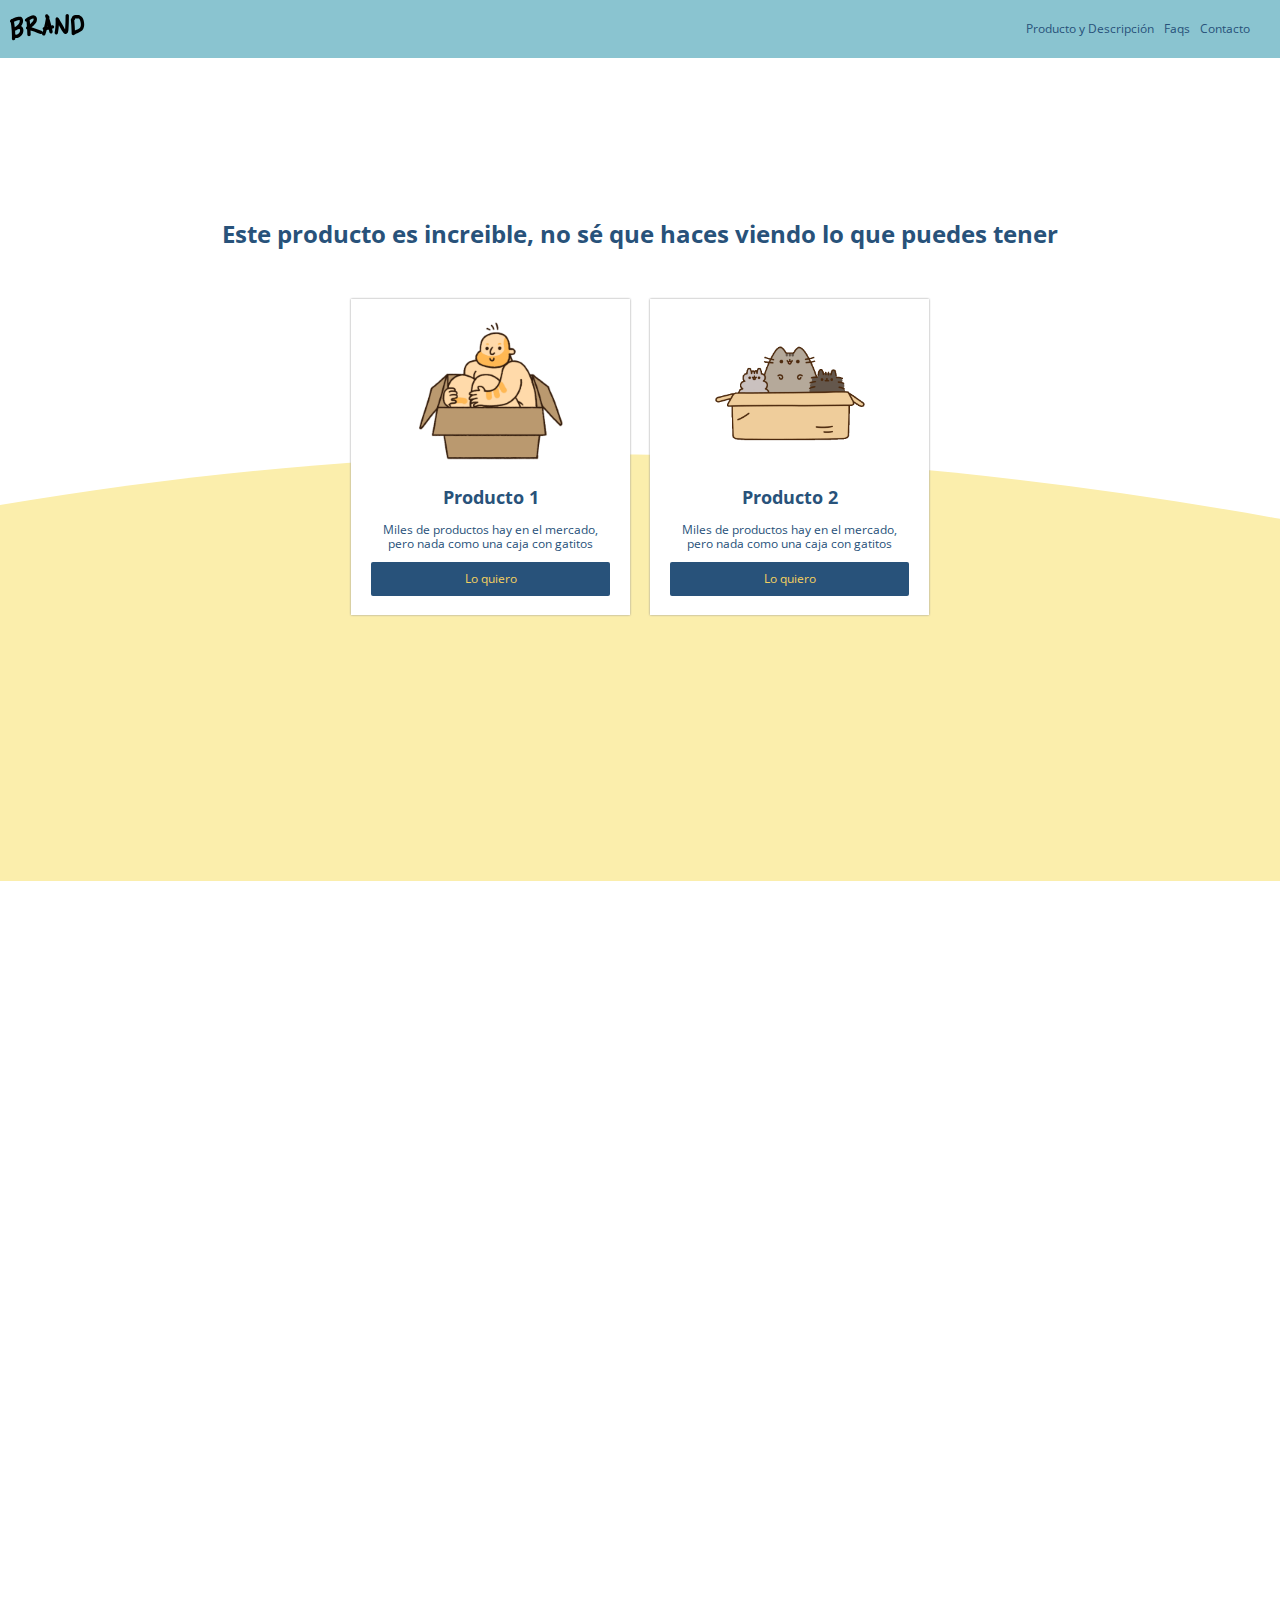
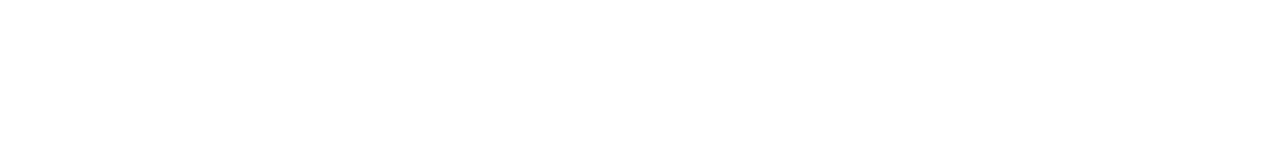
==== index.html @ ab89dd7a "act" ====
<!DOCTYPE html>
<html lang="es">
  <head>
    <meta charset="UTF-8" />
    <meta http-equiv="X-UA-Compatible" content="IE=edge" />
    <meta name="viewport" content="width=device-width, initial-scale=1.0" />
    <link rel="stylesheet" href="./src/css/normalize.css">
    <link rel="stylesheet" href="./src/css/style.css" />
    <link rel="stylesheet" href="./src/css/mobile.css">
    <link rel="preconnect" href="https://fonts.gstatic.com">
    <link rel="stylesheet" href="./src//css/animation.css">
    <link href="https://fonts.googleapis.com/css2?family=Open+Sans:wght@300;400;600&display=swap" rel="stylesheet"> 
    <title>Brand</title>
  </head>

  <body>
    <!-- aqui comienza navbar -->
<header>
    <nav class="fadeInDown">
      <div class="nav-img-logo">
        <img src="./src/images/logo.png" alt="logo" />
      </div>
      <ul>
        <li><a href="#">Producto y Descripción</a></li>
        <li><a href="#">Faqs</a></li>
        <li><a href="./contacto.html">Contacto</a></li>
        
      </ul>
    </nav>
  </header>
    <main>
      <div class="main-section">
        <h1 class="fadeIn">
          Este producto es increible, no sé que haces viendo lo que puedes tener
        </h1>
        <div class="products">
          <div class="product fadeInUp">
            <div class="content">
              <div class="image-content">
                <img src="./src/images/box1.png" alt="producto-1" />
              </div>
              <h2>Producto 1</h2>
              <p>
                Miles de productos hay en el mercado, pero nada como una caja con
                gatitos
              </p>
              <button class="main-botton">Lo quiero</button>
            </div>
          </div>
          <div class="product fadeInUp">
            <div class="content">
              <div class="image-content">
                <img src="./src//images//box2.png" alt="producto-2" />
              </div>
              <h2>Producto 2</h2>
              <p>
                Miles de productos hay en el mercado, pero nada como una caja con
                gatitos
              </p>
              <button class="main-botton">Lo quiero</>
            </div>
            </div>
          </div>
        </div>
      </div>
      <div class="container-benefits">
        <div class="benefit">
          <div class="container-imgBenefits">
            <img  class="image-benefits" src="./src/images/imgbin_feral-cat-no-kitten-png.png" alt="">
          </div>
          <h3>Lo más suavecitos</h3>
          <p>Miles de Productos hay en el mercado pero nada como una cajita con gatitos</p>
        </div>
        <div class="benefit">
          <div class="container-imgBenefits">
          <img  class="image-benefits" src="./src/images/PinClipart.com_wow-clip-art_4153092.png" alt="increible">
        </div>
        
          <h3>Lo más increíble</h3>
          <p>Miles de Productos hay en el mercado pero nada como una cajita con gatitos</p>
        </div>
        <div class="benefit">
          <div class="container-imgBenefits">
            <img class="image-benefits" src="./src/images/kisspng-cat-kitten-cartoon-collar-vector-cat-5aa42289d77d11.1490856115207061858827.png" alt="">
          </div>
          <h3>Lo más confiable</h3>
          <p>Miles de Productos hay en el mercado pero nada como una cajita con gatitos</p>
        </div>

      </div>
      <div class="container-comentsUsers">
        <h2>Menciones </h2>
        <div class="container-users">
          <div class="user">
            <div class="container_img-fotoUsers">
              <img  class="fotoUser" src="./src/images/user1.jpg" alt="user1">
            </div>
            <h4>Cata</h4>
            <p> Miles de productos hay en el mercado, pero nada como una caja con
              gatitos</p>
          </div>
          <div class="user">
            <div class="container_img-fotoUsers">
              <img class="fotoUser" src="./src/images/user2.jpg" alt="user2">
            </div>
            <h4>Manuel</h4>
            <p> Miles de productos hay en el mercado, pero nada como una caja con
              gatitos</p>
          </div>
          <div class="user">
            <div class="container_img-fotoUsers">
              <img class="fotoUser" src="./src/images/user3.jpg" alt="user3">
            </div>
            <h4>Betty</h4>
            <p> Miles de productos hay en el mercado, pero nada como una caja con
              gatitos</p>
          </div>
          <div class="user">
            <div class="container_img-fotoUsers">
              <img class="fotoUser" src="./src/images/user4.jpg" alt="user4">
            </div>
            <h4>Susan</h4>
            <p> Miles de productos hay en el mercado, pero nada como una caja con
              gatitos </p>
          </div>
         
        </div>
      </div>
    </main>
    <footer>
      
     
          <a href="#">Termino y condiciones</a>
          <a href="#">mail@mail.com</a>
      
        
       
  
      
    </footer>
    <script src="./src/index.js"></script>
  </body>
</html>
---- src/css/style.css ----
:root{
  /* colors */
--dark-blue:#28527A;
--light-blue:#8AC4D0;
--dark-yelow:#F4D160;
--ligth-yelow:#FBEEAC;
--white:#ffffff;
--black:#000000;
/* FONT SIZE */
--normal:12px;
/* BOX SHADOW */
--box:0 0 2px #919193;
/* ESPACIADO  */
--space:10px:
}
html, body{
 padding: 0;
 margin: 0;
 font-family: 'Open Sans', sans-serif;
background-color: var(--white);
font-size: var(--normal);
box-sizing: border-box;
overflow-x: hidden; 
height: 100vh;
}

header{
  position: fixed;
  z-index: 5;
  width: 100vw;
  height: 60px;
}
nav{
  display: flex;
  justify-content: space-between;
  padding: 10px 30px 10px 10px; 
  background-color:var(--light-blue);
  align-items: center;



}
nav ul{
  display: flex;

}
nav li{
  padding-left: 10px;
  list-style: none;
  color:var(--dark-blue); 
}
nav li a {
  color:var(--dark-blue); 
  text-decoration: none;
}
nav li a:hover{
  color: var( --black);
}
main{
  width: 100vw;
}

.main-section{
  margin-top: 24.4140625vh;
  text-align: center;
  color: var(--dark-blue);
  height: 100vh;
}

.products{
background-image: url("../images/curve.svg") ;
background-repeat: no-repeat;
background-position: center top;
background-size: cover;
/* height: 10vh; */
padding:20%;
display: flex;


justify-content: center; 

}
.product{
  padding: 10px;
  display: flex;
  justify-content: center;
  margin-top: -230px;



}


.product .content{
  padding: 20px;
  background-color: var(--white);

  box-shadow:var(--box);
  text-align: center;
  color: var(--dark-blue);
  height: 276px;
  width: 239px;
}
.image-content{
  text-align: center;
}
.main-botton{
  background-color: var(--dark-blue);
  color: var(--dark-yelow);
  text-align: center;
  width:100% ;
  padding: 10px;
  font-size: 1rem;
  border: 0;
  cursor:pointer;
  border-radius: 2px;

}
.main-botton:hover{
  background-color: var(--ligth-yelow);
  color: var(--dark-blue);
  
}

.container-benefits{
  background-color: var(--white);
  display: flex;
  flex-direction: row;
  
  text-align: center;
  height: auto;
  justify-content: center;
  padding: 10px;
 
  
  }
  .container-benefits h3{
    font-size: 17px;
  
  }

.benefit{
    background-color:var(--white);
    padding: 10px;
    text-align: center;
    display: flex;
    flex-direction: column;
    align-content: center;
    align-items: center;
     width:200px;
   

  }
  .container-imgBenefits{
  display: flex;
  justify-content: center;
  width: 100%;
  height: 150px;
  }

.image-benefits{
    width: 60%;
  }


  /* users coments */

.container-comentsUsers{

  display: flex;
  flex-direction: column;
  text-align: center;
}
.container-comentsUsers h2{
 font-size: 24px;
}

.container-users{
padding: 10px;
display: flex;
flex-direction: row;
justify-content: center;


}
.user{
  margin: 8px;
  width: 250px;
  box-shadow:var(--box);
  
}
.user h4{
  text-align: left;
  margin-left: 6px;
  font-weight: 600;
}
.user p{
  text-align: left;
  margin-left: 6px;
  margin-right: 6px;
 
}

.container_img-fotoUsers{
  width: 100%;
  height: 100px;
}
.fotoUser{
  width: 100%;
  height: 100%;
}
footer{
  display: flex;
  background-color: var(--dark-blue);

  flex-direction: row;
  justify-content: space-between;
  /* arriba derecho abajo izquierdo */
  padding: 10px ;
  

  
}
footer a{
 
  color: var(--dark-yelow);
  text-decoration: none;
 
}


footer  a:hover{
  color: var(--ligth-yelow);
}

/* contacto  */
.main-Contact{
 height: 95.8vh;
 display: flex;
 justify-content: center;
 
}
.container_form{
  margin-top: 20vh;
  padding: 8%;

  display: flex;
  box-shadow: var(--box);
  height: 25vh;
  display: flex;
  justify-content: center;
  text-align: center;
  flex-direction: column;
  color: var(--dark-blue);

}
.container_form h2{
  font-size: 24px;
}
.container_form form{
  display: flex;
  flex-direction: column;
  align-items: center;
  text-align: center;
}
.container_form  form label{
  margin-bottom: 1vh;
  margin-top: 1vh;
  font-size: 17px;
}
.container_form  form input{
  width:30vw;
  height: 3vh;
  margin-top: 1vh;
  padding: 3px;
  border: 1px solid var(--light-blue);
  text-align: center;
  
}
.btn-contact{
  width:100%;
  padding:5px;
  margin-top: 4vh;
  height: 5vh;
  margin-bottom: 2vh;
  background-color: var(--light-blue);
  color: var(--dark-blue);
  border: 0;
  cursor:pointer;
  border-radius: 2px;
  
}
.btn-contact:hover{
  background-color: var(--dark-yelow);
  color: var(--dark-blue);
  
  
}
---- src/css/mobile.css ----
@media (max-width: 600px) { /* 600px es solo un ejemplo */
  .main-section{
    margin-top: 10vh;
    padding:3%;
    height: auto;
  }
  .products{
    display: inherit;
    height: auto;
    padding:5%;
    
    
    }
  .product{
    margin-top: 3vh;
   

  }
  .product .content{
    height: auto;
    padding: 10px;
    margin-top: auto;
  }
  .container-benefits {
    display: flex;
    flex-direction: column;
    align-items: center;
    padding: 3px;
   
  }
  .container-users{
    flex-direction: column;
    align-items: center;

    
  }
  .user{
    width: 220px;
  }

}
---- src/css/animation.css ----
.fadeIn{
  -webkit-animation-duration: 4s;
  animation-duration: 4s;
  -webkit-animation-fill-mode: both;
  animation-fill-mode: both;
  -webkit-animation-name:fadeIn ;
  animation-name: fadeIn;
}

/*  para activar las animaciones */
@keyframes fadeIn{
  from{
    opacity:0;
  }
  to{
    opacity:1;
  }
}

.fadeInDown{
  -webkit-animation-duration: 1s;
  animation-duration: 1s;
  -webkit-animation-fill-mode: both;
  animation-fill-mode: both;
  -webkit-animation-name:fadeInDown ;
  animation-name: fadeInDown;
}

@keyframes fadeInDown{
  from{
    opacity: 0;
    /* vaya hacia arriba hasta abajo el 100%  */
    -webkit-transform: translate3d(0, -100%, 0);
    transform: translate3d(0, -100%, 0);
  }
  to{
    opacity: 1;
    -webkit-transform: translate3d(0, 0, 0);
    transform: translate3d(0, 0, 0);
  }

}

.fadeInUp{
  -webkit-animation-duration: 1s;
  animation-duration: 1s;
  -webkit-animation-fill-mode: both;
  animation-fill-mode: both;
  -webkit-animation-name:fadeInUp ;
  animation-name: fadeInUp;
}

@keyframes fadeInUp{
  from{
    opacity: 0;
    /* vaya hacia arriba hasta abajo el 100%  */
    -webkit-transform: translate3d(0, 100%, 0);
    transform: translate3d(0, 100%, 0);
  }
  to{
    opacity: 1;
    -webkit-transform: translate3d(0, 0, 0);
    transform: translate3d(0, 0, 0);
  }

}
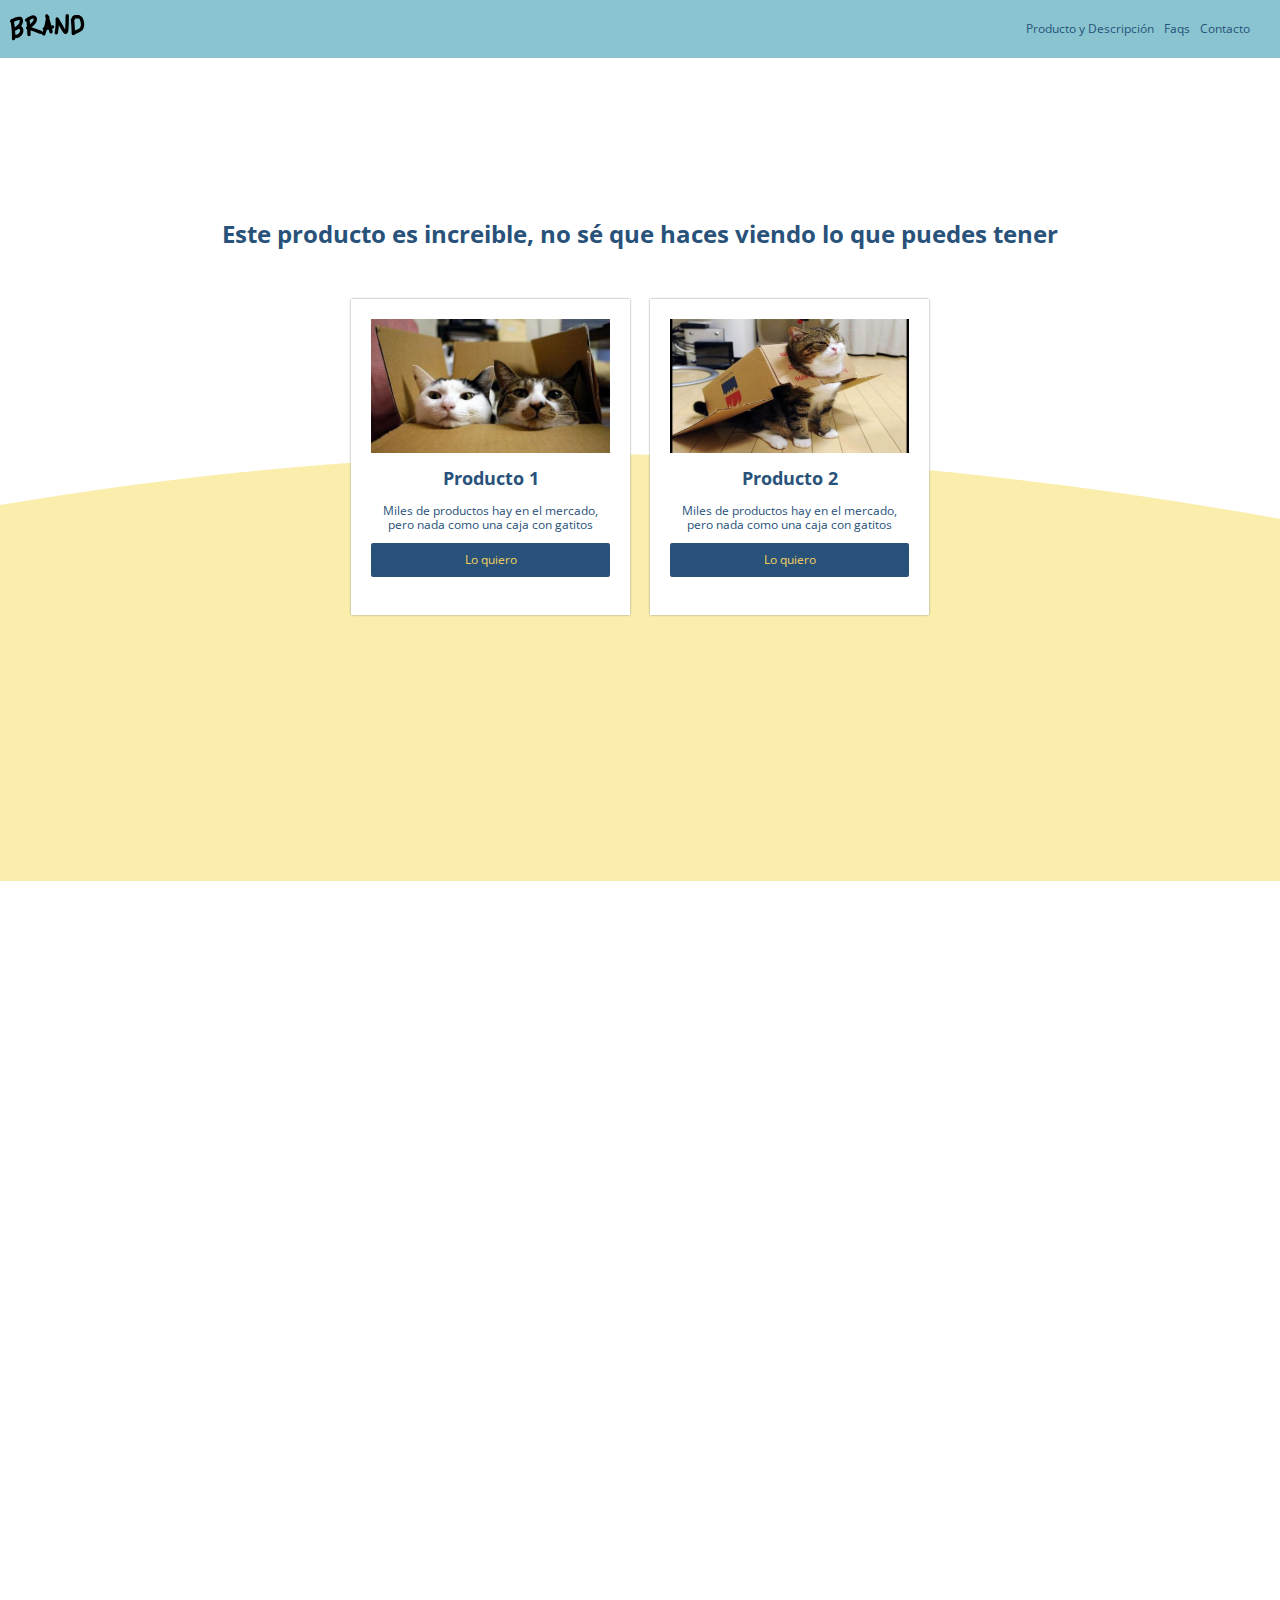
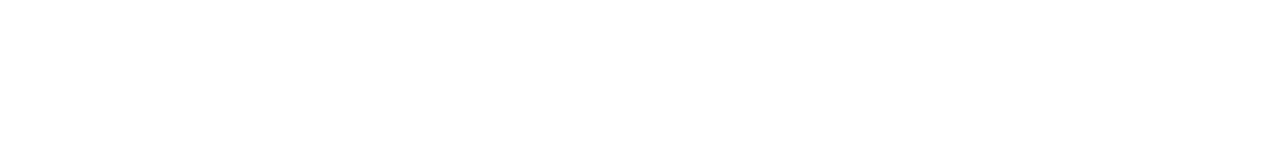
==== commit d74318fc: "pagina de productos lista" ====
--- a/index.html
+++ b/index.html
@@ -4,6 +4,7 @@
     <meta charset="UTF-8" />
     <meta http-equiv="X-UA-Compatible" content="IE=edge" />
     <meta name="viewport" content="width=device-width, initial-scale=1.0" />
+    <!-- <link href="https://cdn.jsdelivr.net/npm/bootstrap@5.0.0-beta2/dist/css/bootstrap.min.css" rel="stylesheet" integrity="sha384-BmbxuPwQa2lc/FVzBcNJ7UAyJxM6wuqIj61tLrc4wSX0szH/Ev+nYRRuWlolflfl" crossorigin="anonymous"> -->
     <link rel="stylesheet" href="./src/css/normalize.css">
     <link rel="stylesheet" href="./src/css/style.css" />
     <link rel="stylesheet" href="./src/css/mobile.css">
@@ -21,7 +22,7 @@
         <img src="./src/images/logo.png" alt="logo" />
       </div>
       <ul>
-        <li><a href="#">Producto y Descripción</a></li>
+        <li><a href="./producto.html">Producto y Descripción</a></li>
         <li><a href="#">Faqs</a></li>
         <li><a href="./contacto.html">Contacto</a></li>
         
@@ -37,7 +38,7 @@
           <div class="product fadeInUp">
             <div class="content">
               <div class="image-content">
-                <img src="./src/images/box1.png" alt="producto-1" />
+                <img src="./src/images/box1.svg" alt="producto-1" />
               </div>
               <h2>Producto 1</h2>
               <p>
@@ -50,7 +51,7 @@
           <div class="product fadeInUp">
             <div class="content">
               <div class="image-content">
-                <img src="./src//images//box2.png" alt="producto-2" />
+                <img src="./src//images//box2.svg" alt="producto-2" />
               </div>
               <h2>Producto 2</h2>
               <p>
--- a/src/css/style.css
+++ b/src/css/style.css
@@ -103,6 +103,13 @@
 }
 .image-content{
   text-align: center;
+  width: 100%;
+  display: flex;
+  justify-content: center;
+  align-items: center;
+}
+.image-content img{
+ width: 100%;
 }
 .main-botton{
   background-color: var(--dark-blue);
@@ -296,3 +303,32 @@
   
   
 }
+
+/* product */
+.main-Product{
+  height: auto;
+  color: var(--dark-blue);
+  text-align: center;
+ 
+   }
+   .main-Product h2{
+     margin-top: 10vh;
+     
+
+   }
+
+.container_imgProduct{
+  width:100% ;
+  align-items: center;
+}
+.container_imgProduct img{
+  width:70% ;
+  box-shadow: var(--box);
+}
+.text-Container{
+ 
+  display: flex;
+  align-items: flex-start;
+  flex-direction: column;
+  justify-content: center;
+}
--- a/src/css/mobile.css
+++ b/src/css/mobile.css
@@ -37,5 +37,10 @@
   .user{
     width: 220px;
   }
+  /* product */
+
+  .main-Product{
+    height: auto;
+  }
 
 }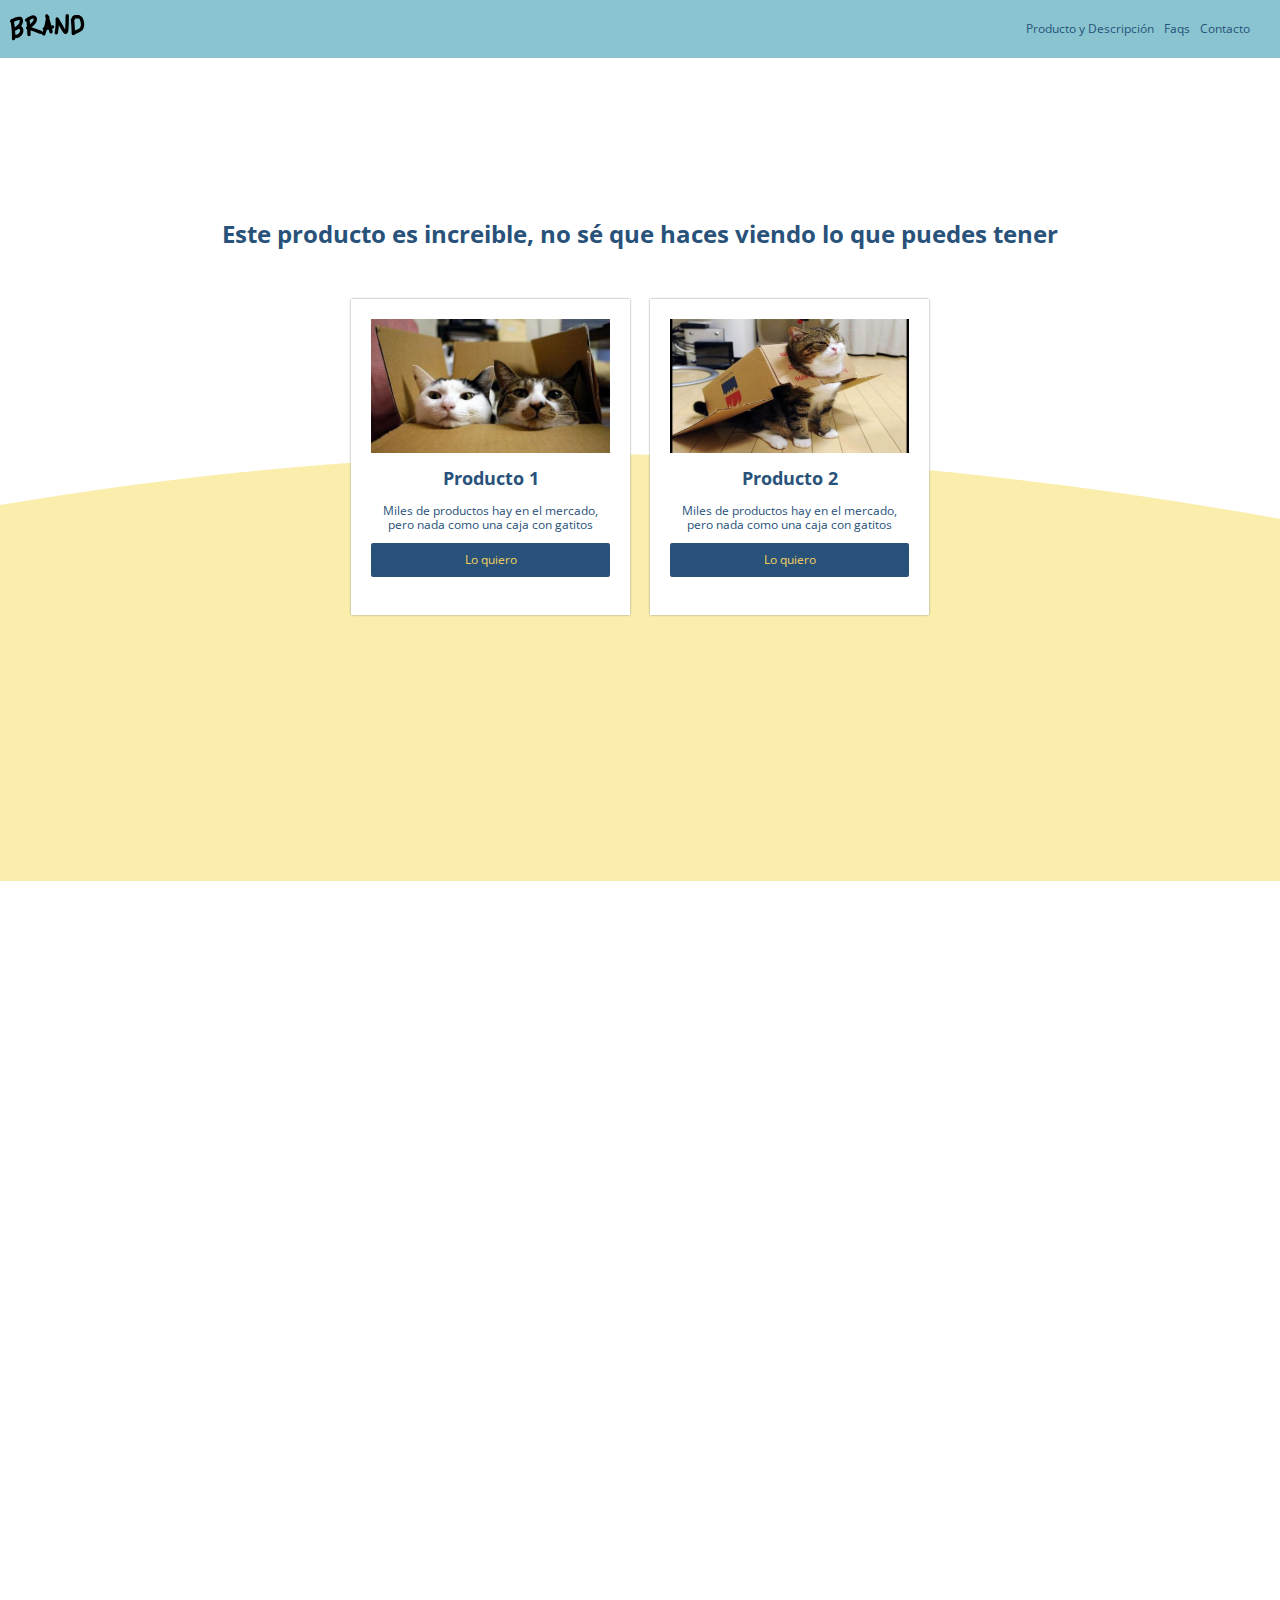
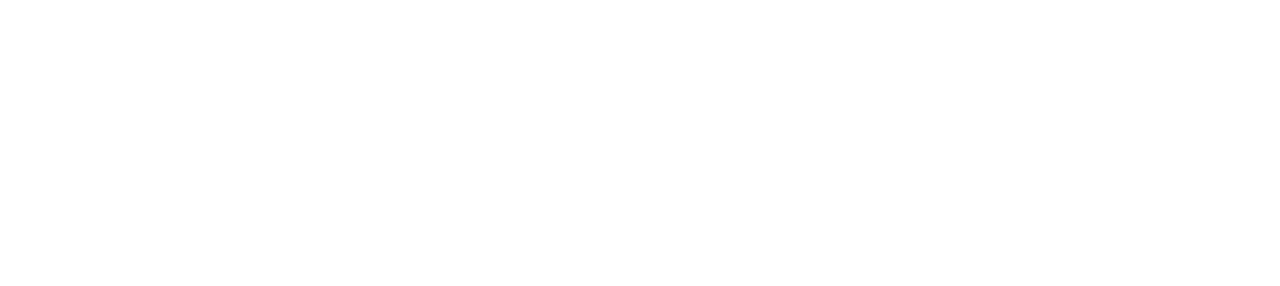
==== commit d9ee5d58: "cambios finales" ====
--- a/index.html
+++ b/index.html
@@ -8,9 +8,9 @@
     <link rel="stylesheet" href="./src/css/normalize.css">
     <link rel="stylesheet" href="./src/css/style.css" />
     <link rel="stylesheet" href="./src/css/mobile.css">
-    <link rel="preconnect" href="https://fonts.gstatic.com">
+   
     <link rel="stylesheet" href="./src//css/animation.css">
-    <link href="https://fonts.googleapis.com/css2?family=Open+Sans:wght@300;400;600&display=swap" rel="stylesheet"> 
+    
     <title>Brand</title>
   </head>
 
@@ -19,11 +19,11 @@
 <header>
     <nav class="fadeInDown">
       <div class="nav-img-logo">
-        <img src="./src/images/logo.png" alt="logo" />
+        <a href="/index.html"><img src="./src/images/logo.png" alt="logo" /></a>
       </div>
       <ul>
         <li><a href="./producto.html">Producto y Descripción</a></li>
-        <li><a href="#">Faqs</a></li>
+        <li><a href="./faq.html">Faqs</a></li>
         <li><a href="./contacto.html">Contacto</a></li>
         
       </ul>
@@ -45,7 +45,7 @@
                 Miles de productos hay en el mercado, pero nada como una caja con
                 gatitos
               </p>
-              <button class="main-botton">Lo quiero</button>
+              <a href="./venta.html"><button class="main-botton">Lo quiero</button></a>
             </div>
           </div>
           <div class="product fadeInUp">
@@ -58,7 +58,7 @@
                 Miles de productos hay en el mercado, pero nada como una caja con
                 gatitos
               </p>
-              <button class="main-botton">Lo quiero</>
+              <a href="./venta.html"><button class="main-botton">Lo quiero</button></a>
             </div>
             </div>
           </div>
@@ -131,8 +131,10 @@
     <footer>
       
      
-          <a href="#">Termino y condiciones</a>
-          <a href="#">mail@mail.com</a>
+      <a href="./termAndConditions.html">Termino y condiciones</a>
+          <a href="./exito.html">Exito</a>
+          <a href="./error.html">Error</a>
+          <a href="mailto:mail@mail.com">mail@mail.com</a>
       
         
        
--- a/src/css/style.css
+++ b/src/css/style.css
@@ -1,3 +1,4 @@
+@import url('https://fonts.googleapis.com/css2?family=Open+Sans:wght@400;600;700&display=swap');
 :root{
   /* colors */
 --dark-blue:#28527A;
@@ -22,8 +23,16 @@
 box-sizing: border-box;
 overflow-x: hidden; 
 height: 100vh;
-}
-
+width: 100vw;
+}
+
+label{
+
+    margin-bottom: 1vh;
+    margin-top: 1vh;
+    font-size: 12px;
+  
+}
 header{
   position: fixed;
   z-index: 5;
@@ -58,6 +67,7 @@
 }
 main{
   width: 100vw;
+ 
 }
 
 .main-section{
@@ -177,6 +187,7 @@
   display: flex;
   flex-direction: column;
   text-align: center;
+  margin-bottom: 15vh;
 }
 .container-comentsUsers h2{
  font-size: 24px;
@@ -189,6 +200,7 @@
 justify-content: center;
 
 
+
 }
 .user{
   margin: 8px;
@@ -240,7 +252,7 @@
   color: var(--ligth-yelow);
 }
 
-/* contacto  */
+/* ----------------------contacto  */
 .main-Contact{
  height: 95.8vh;
  display: flex;
@@ -264,17 +276,15 @@
 .container_form h2{
   font-size: 24px;
 }
-.container_form form{
-  display: flex;
-  flex-direction: column;
-  align-items: center;
-  text-align: center;
-}
-.container_form  form label{
-  margin-bottom: 1vh;
-  margin-top: 1vh;
-  font-size: 17px;
-}
+
+form{
+  display: flex;
+  flex-direction: column;
+  align-items: flex-start;
+  text-align: center;
+  color: var(--dark-blue);
+}
+
 .container_form  form input{
   width:30vw;
   height: 3vh;
@@ -304,7 +314,7 @@
   
 }
 
-/* product */
+/*-----------------------------product */
 .main-Product{
   height: auto;
   color: var(--dark-blue);
@@ -332,3 +342,99 @@
   flex-direction: column;
   justify-content: center;
 }
+/* ---------------------------pag venta */
+.main-sell{
+ 
+  height: 95.78%;
+  display: flex;
+  align-items: center;
+  justify-content: center;
+
+}
+.module-pay{
+  background-color: var(--white);
+  box-shadow: var(--box);
+  padding: 20px;
+}
+
+.container_imgProductSell{
+  display: flex;
+ 
+  text-align: center;
+  width: 100%;
+  
+}
+.container_imgProductSell img{
+  max-width:200px ;
+  box-shadow: var(--box);
+}
+.text_Container-sell{
+  width: 100%;
+  padding: 15px;
+  display: flex;
+  flex-direction: column;
+}
+.module-pay form input{
+  width:100%;
+  height: 3vh;
+  margin-top: 0.3vh;
+  padding: 1px;
+  border: 1px solid var(--light-blue);
+  text-align: center;
+}
+
+.btn-productSell{
+  width:100%;
+  padding:5px;
+  margin-top: 4vh;
+  height: 5vh;
+  margin-bottom: 2vh;
+  background-color: var(--light-blue);
+  color: var(--dark-blue);
+  border: 0;
+  cursor:pointer;
+  border-radius: 2px;
+  
+}
+.btn-productSell:hover{
+  background-color: var(--dark-yelow);
+  color: var(--dark-blue);
+  
+  
+}
+/* -----------------------preguntas frecuentes faqs */
+.main-faq{
+  display: flex;
+  flex-direction: column;
+  justify-content: center;
+  margin: auto;
+  align-items: center;
+ 
+  width: 80vw;
+  height: 91vh;
+  padding: 20px;
+  color: var(--dark-blue);
+}
+.main-faq h2{
+  text-align: center;
+  margin-bottom: 7vh;
+}
+
+/* -----------------------terminos  y condiciones */
+
+.main-term-conditions{
+  display: flex;
+  flex-direction: column;
+  margin: auto;
+  align-items: center;
+  width: 80vw;
+  height: 80vh;
+  padding: 20px;
+  color: var(--dark-blue);
+  margin-top: 10vh; 
+}
+..main-term-conditions h2{
+  text-align: center;
+  margin-bottom: 3vh;
+ 
+}--- a/src/css/mobile.css
+++ b/src/css/mobile.css
@@ -42,5 +42,52 @@
   .main-Product{
     height: auto;
   }
+  .container-product{
+    margin-bottom: 17.7vh;
 
+  }
+
+  /* -----------form */
+  .container_form{
+    height: 50vh;
+    width: 70vw;
+  }
+  .container_form form {
+    width: 100%;
+  }
+  .container_form form  input{
+    width: 100%;
+  }
+  form{
+   width: 80%;
+  }
+
+
+  /* ---------------------------pag venta */
+ .cont-sell {
+   flex-direction: column;
+
+ }
+  .container_imgProductSell{
+    justify-content: center;
+   
+    
+  }
+  .container_imgProductSell img{
+    max-width:300px ;
+    margin-right: 40px;
+    box-shadow: var(--box);
+  }
+  .module-pay{
+   display: flex;
+   justify-content: center;
+   max-width: 300px;
+   padding: 3px;
+
+  }
+  .text_Container-sell{
+    max-width: 300px;
+  }
+  
+  
 }